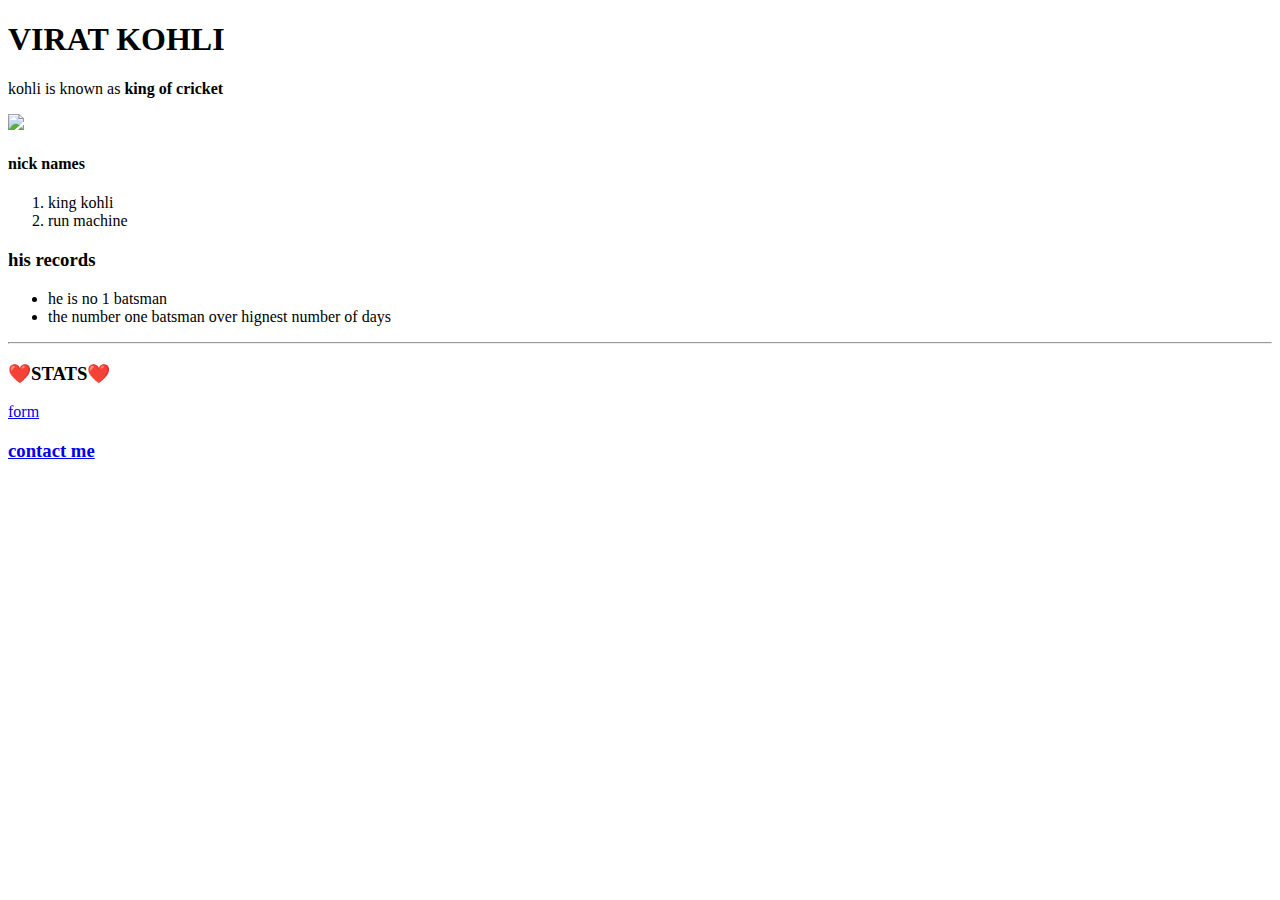
==== index.html @ 4da5b81b "Rename html.html to index.html" ====
<!DOCTYPE html>
<html lang="en">
<head>
    <meta charset="UTF-8">
    <title>virat</title>
</head>
<body>
    <h1>VIRAT KOHLI</h1>
    <p>kohli is known as <strong>king of cricket </strong></p>
    <img src="F:\html\Capture001.png"> 
    <p>
        <h4><strong>nick names</strong></h4>
        <ol>
            <li>king kohli</li>
            <li>run machine</li>
        </ol>
        <h3>his records</h3>
        <ul>
            <li>he is no 1 batsman</li>
            <li>the number one batsman over hignest number of days</li>
        </ul>
        <hr>
        
    <p>
        <h3>❤️STATS❤️</h3>
        <a href="stats.html">form</a>                    
    </p>
    <h3><a href="contact me.html">contact me</a></h3>
    
</body>
</html>
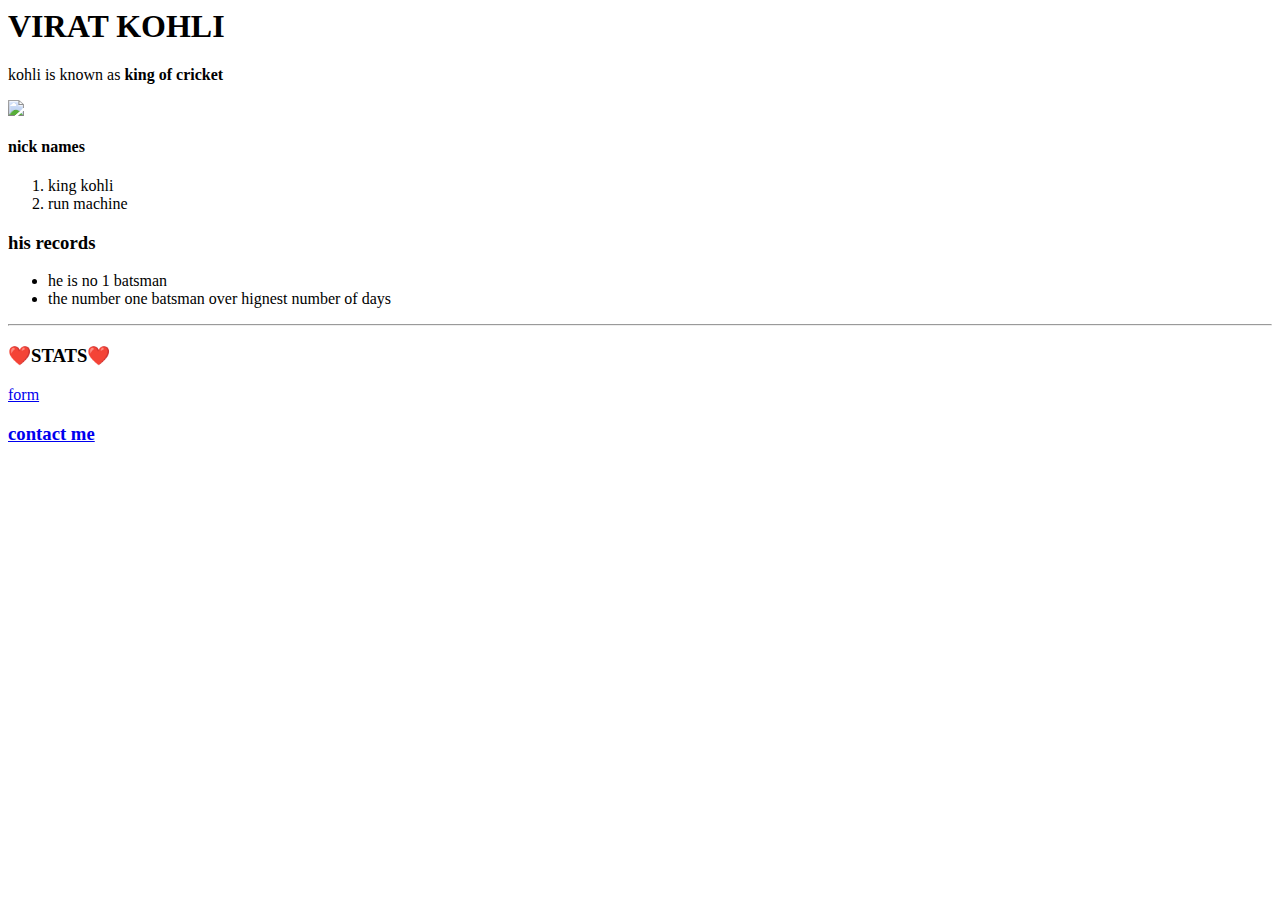
==== commit 750842c8: "Update index.html" ====
--- a/index.html
+++ b/index.html
@@ -1,4 +1,4 @@
-<!DOCTYPE html>
+
 <html lang="en">
 <head>
     <meta charset="UTF-8">
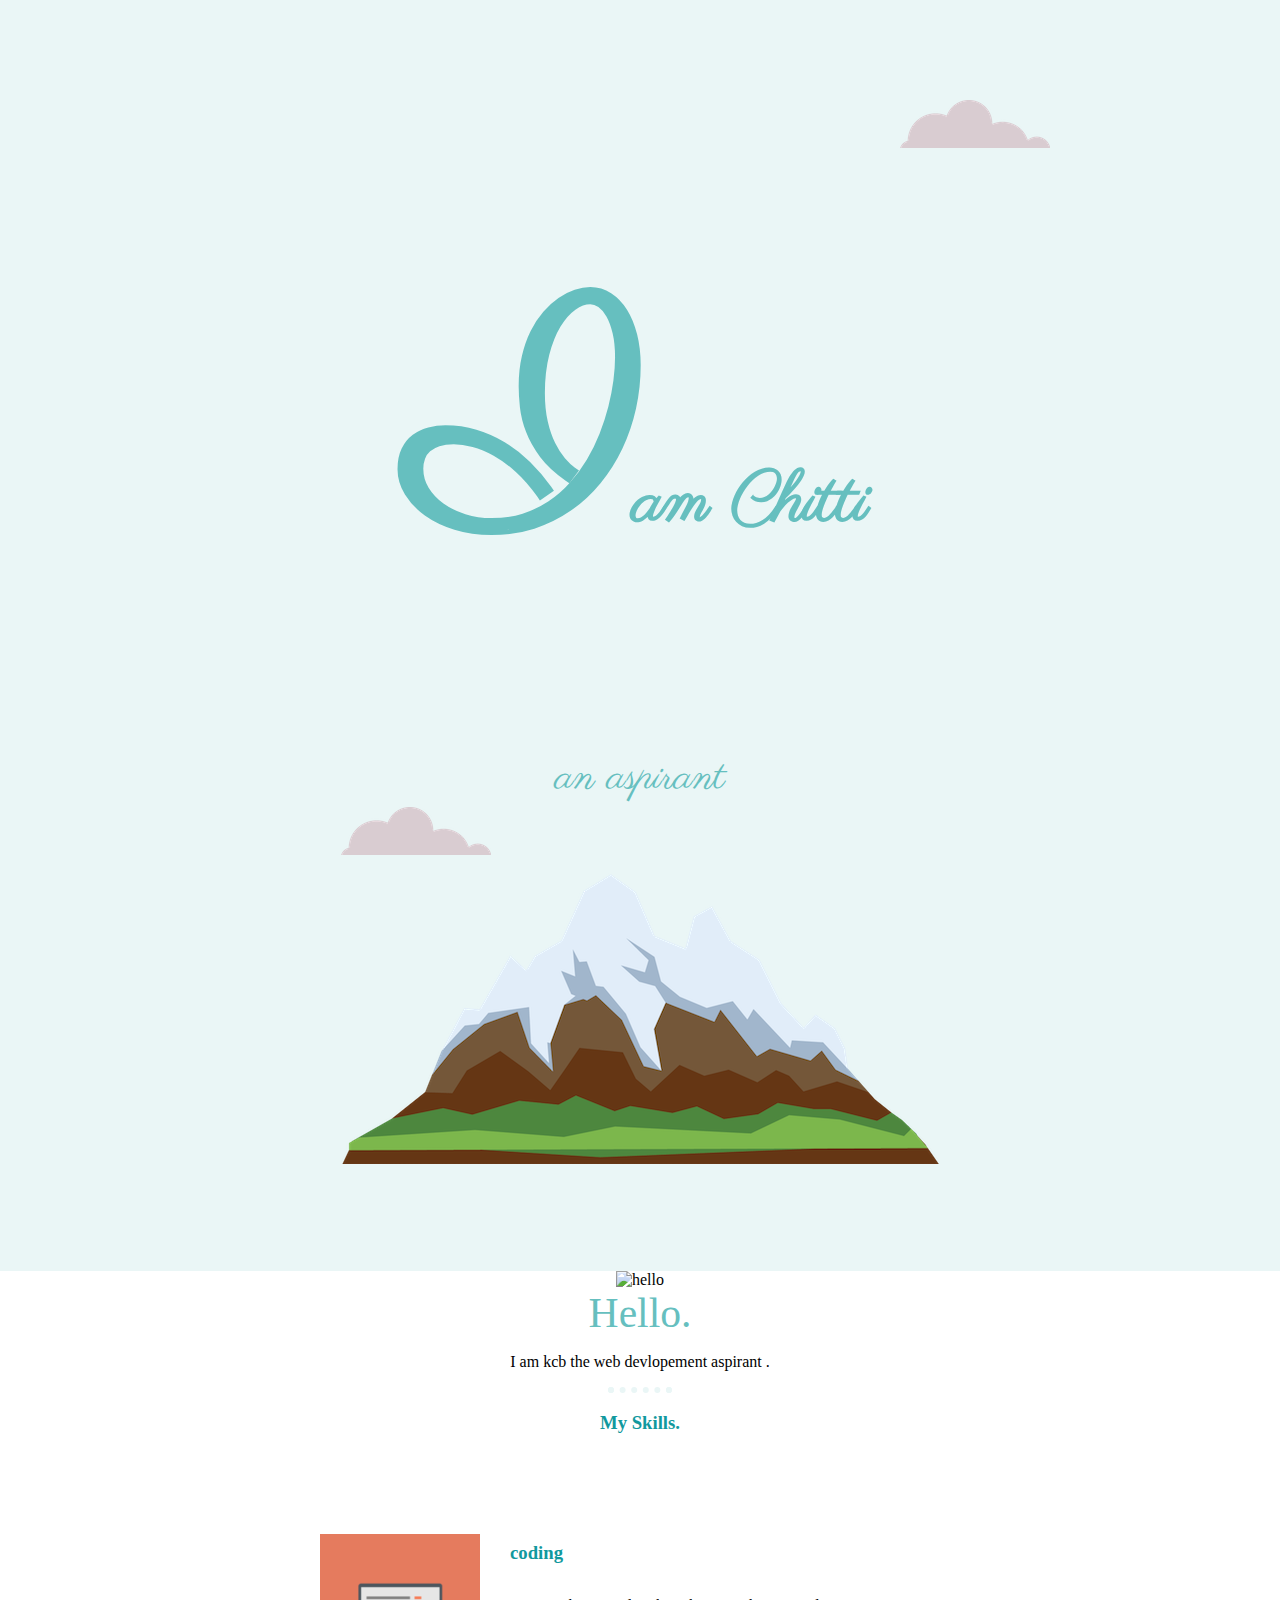
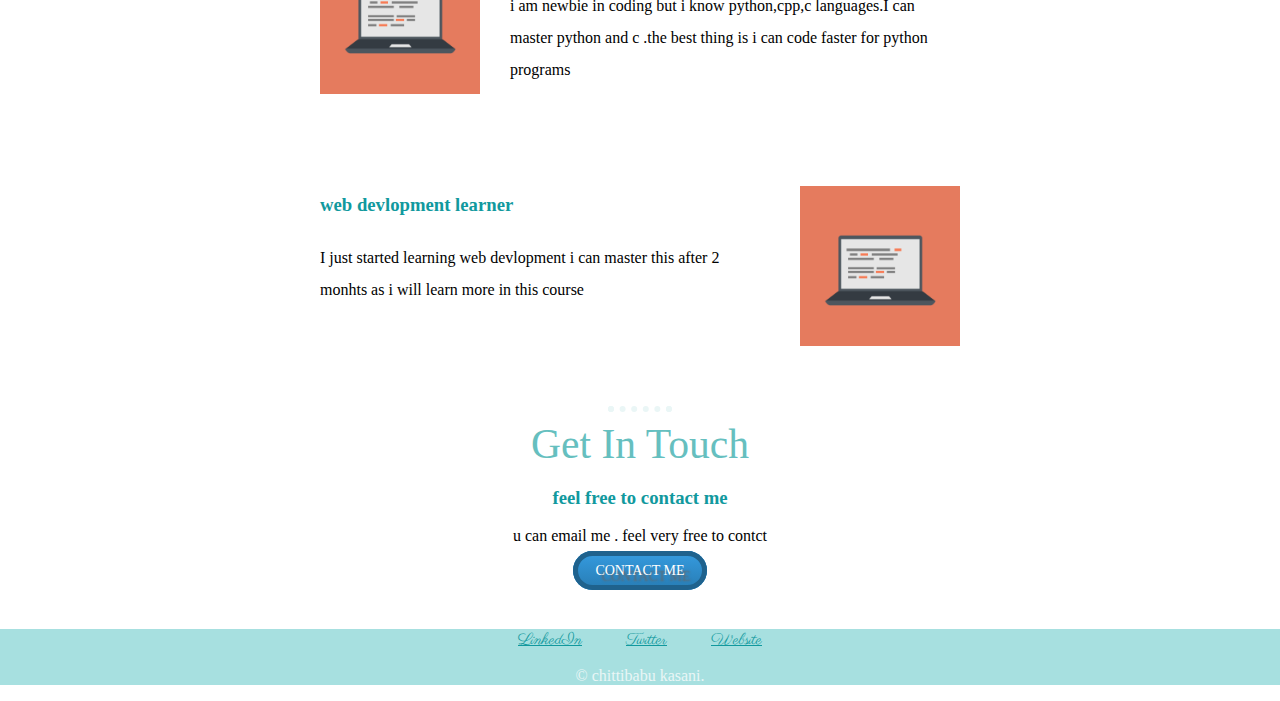
==== commit ca08502f: "Add files via upload" ====
--- a/index.html
+++ b/index.html
@@ -1,31 +1,60 @@
-
+<!DOCTYPE html>
 <html lang="en">
 <head>
     <meta charset="UTF-8">
-    <title>virat</title>
+    <title>CHITTI</title>
+    <link rel="stylesheet" href="CSS/styles.css">
+    <link rel="icon" href="favicon.ico">
+    <link rel="preconnect" href="https://fonts.googleapis.com">
+<link rel="preconnect" href="https://fonts.gstatic.com" crossorigin>
+<link href="https://fonts.googleapis.com/css2?family=Parisienne&display=swap" rel="stylesheet">
+
 </head>
 <body>
-    <h1>VIRAT KOHLI</h1>
-    <p>kohli is known as <strong>king of cricket </strong></p>
-    <img src="F:\html\Capture001.png"> 
-    <p>
-        <h4><strong>nick names</strong></h4>
-        <ol>
-            <li>king kohli</li>
-            <li>run machine</li>
-        </ol>
-        <h3>his records</h3>
-        <ul>
-            <li>he is no 1 batsman</li>
-            <li>the number one batsman over hignest number of days</li>
-        </ul>
-        <hr>
-        
-    <p>
-        <h3>❤️STATS❤️</h3>
-        <a href="stats.html">form</a>                    
-    </p>
-    <h3><a href="contact me.html">contact me</a></h3>
-    
+    <div class="top-container">
+        <img class="img2"src="cloud.png" alt="coloud image">
+        <h1><span class="i">I</span><span class="am">am Chitti</span></h1>
+        <h2>an aspirant</h2>
+        <img class="img1"src="cloud.png" alt="coloud image">
+        <img src="mountain.png" alt="mountain image"> 
+      </div>
+        <div class="middle-container">
+            <div class="profile">
+              <img class="img4" src="DSC_0894-modified.png" alt="hello">
+              <h2>Hello.</h2>
+              <p>I am kcb the web devlopement aspirant .</p>
+            </div>
+            <hr>
+            <div class="skills">
+              <h3>My Skills.</h3>
+              <div class="skill-row">
+                <img class="first-image" src="computer.png" alt="">
+                <h3>coding</h3>
+                <p>i am newbie in coding but i know python,cpp,c languages.I can master python and c .the best thing is i can code faster for python programs</p>
+              </div>
+              <div class="skill-row">
+                <img class="second-image" src="computer.png" alt="">
+                <h3>web devlopment learner </h3>
+                <p >I just started learning web devlopment i can master this after 2 monhts as i will learn more in this course </p>
+              </div>
+            </div>
+            <hr>
+            <div class="contact-me">
+              <h2>Get In Touch</h2>
+              <h3>feel free to contact me</h3>
+              <p>u can email me . feel very free to contct  </p>
+              <a class="btn" href="mailto:name@email.com">CONTACT ME</a>
+            </div>
+          </div>
+          
+          
+          <div class="bottom-container">
+            <a class="footer-link" href="https://www.linkedin.com/">LinkedIn</a>
+            <a class="footer-link" href="https://twitter.com/">Twitter</a>
+            <a class="footer-link" href="https://www.appbrewery.co/">Website</a>
+            <p class="last">© chittibabu kasani.</p>
+          </div>
+          
+       
 </body>
-</html>
+</html>--- a/CSS/styles.css
+++ b/CSS/styles.css
@@ -0,0 +1,136 @@
+
+body{
+    margin: 0px;
+    text-align: center;
+}
+h1{
+    margin:50px auto 0px auto;
+    font-size:70px;
+    color:  #66BFBF;
+    line-height: 2;
+
+}
+h2{
+    font-size:2.6rem;
+    margin:0px;
+    color: #66BFBF;
+    font-weight: normal;
+}
+h3{
+    color:#11999E;
+}
+.footer-link{
+    color:#11999E;
+}
+.i
+{
+    font-size:300px
+}
+
+.lol{
+     text-decoration: underline;
+     block-size: 50px;
+}
+.top-container{
+    background-color:#EAF6F6;
+    position: relative;
+    padding-top:100px;
+    padding-bottom:100px;
+    font-family: 'Parisienne', cursive;
+   
+
+}
+.middle-container{
+   
+}
+.bottom-container{
+    background-color:#a7e0e0;
+    margin:50px auto auto auto;
+}
+.img1
+{position: absolute;
+
+    
+
+}
+.img2
+{
+    position: absolute;
+    left:900px
+}
+.img4{
+    height:400px;
+    width:400px;
+
+}
+.skill-row
+{
+    width:50%;
+    margin:100px auto 100px auto;
+    text-align:left;
+    line-height:2;
+}
+.first-image
+{
+    width:25%;
+    float:left;
+    margin:auto 30px auto auto;
+
+
+}
+.second-image{
+    width:25%;
+    float:right;
+    margin:auto auto auto 30px;
+
+}
+.para{
+    clear:left;
+
+}
+.para2{
+    clear:right;
+
+}
+.btn {
+    background: #3498db;
+    background-image: -webkit-linear-gradient(top, #3498db, #2980b9);
+    background-image: -moz-linear-gradient(top, #3498db, #2980b9);
+    background-image: -ms-linear-gradient(top, #3498db, #2980b9);
+    background-image: -o-linear-gradient(top, #3498db, #2980b9);
+    background-image: linear-gradient(to bottom, #3498db, #2980b9);
+    -webkit-border-radius: 20;
+    -moz-border-radius: 20;
+    border-radius: 20px;
+    text-shadow: 6px 6px 2px #666666;
+    font-family: Georgia;
+    color: #ffffff;
+    font-size: 14px;
+    padding: 7px 17px 7px 17px;
+    border: solid #1f628d 5px;
+    text-decoration: none;
+  }
+  
+  .btn:hover {
+    background: #d3dbe0;
+    background-image: -webkit-linear-gradient(top, #d3dbe0, #3498db);
+    background-image: -moz-linear-gradient(top, #d3dbe0, #3498db);
+    background-image: -ms-linear-gradient(top, #d3dbe0, #3498db);
+    background-image: -o-linear-gradient(top, #d3dbe0, #3498db);
+    background-image: linear-gradient(to bottom, #d3dbe0, #3498db);
+    text-decoration: none;
+  }
+  .last{
+    color:#EAF6F6;
+  }
+  hr{
+    border:dotted #EAF6F6 6px;
+    border-bottom:none;
+    width:4%;
+  }
+  a{
+    color:#11999E;
+    font-family: 'Parisienne', cursive;
+    margin:10px 20px;
+    
+  }